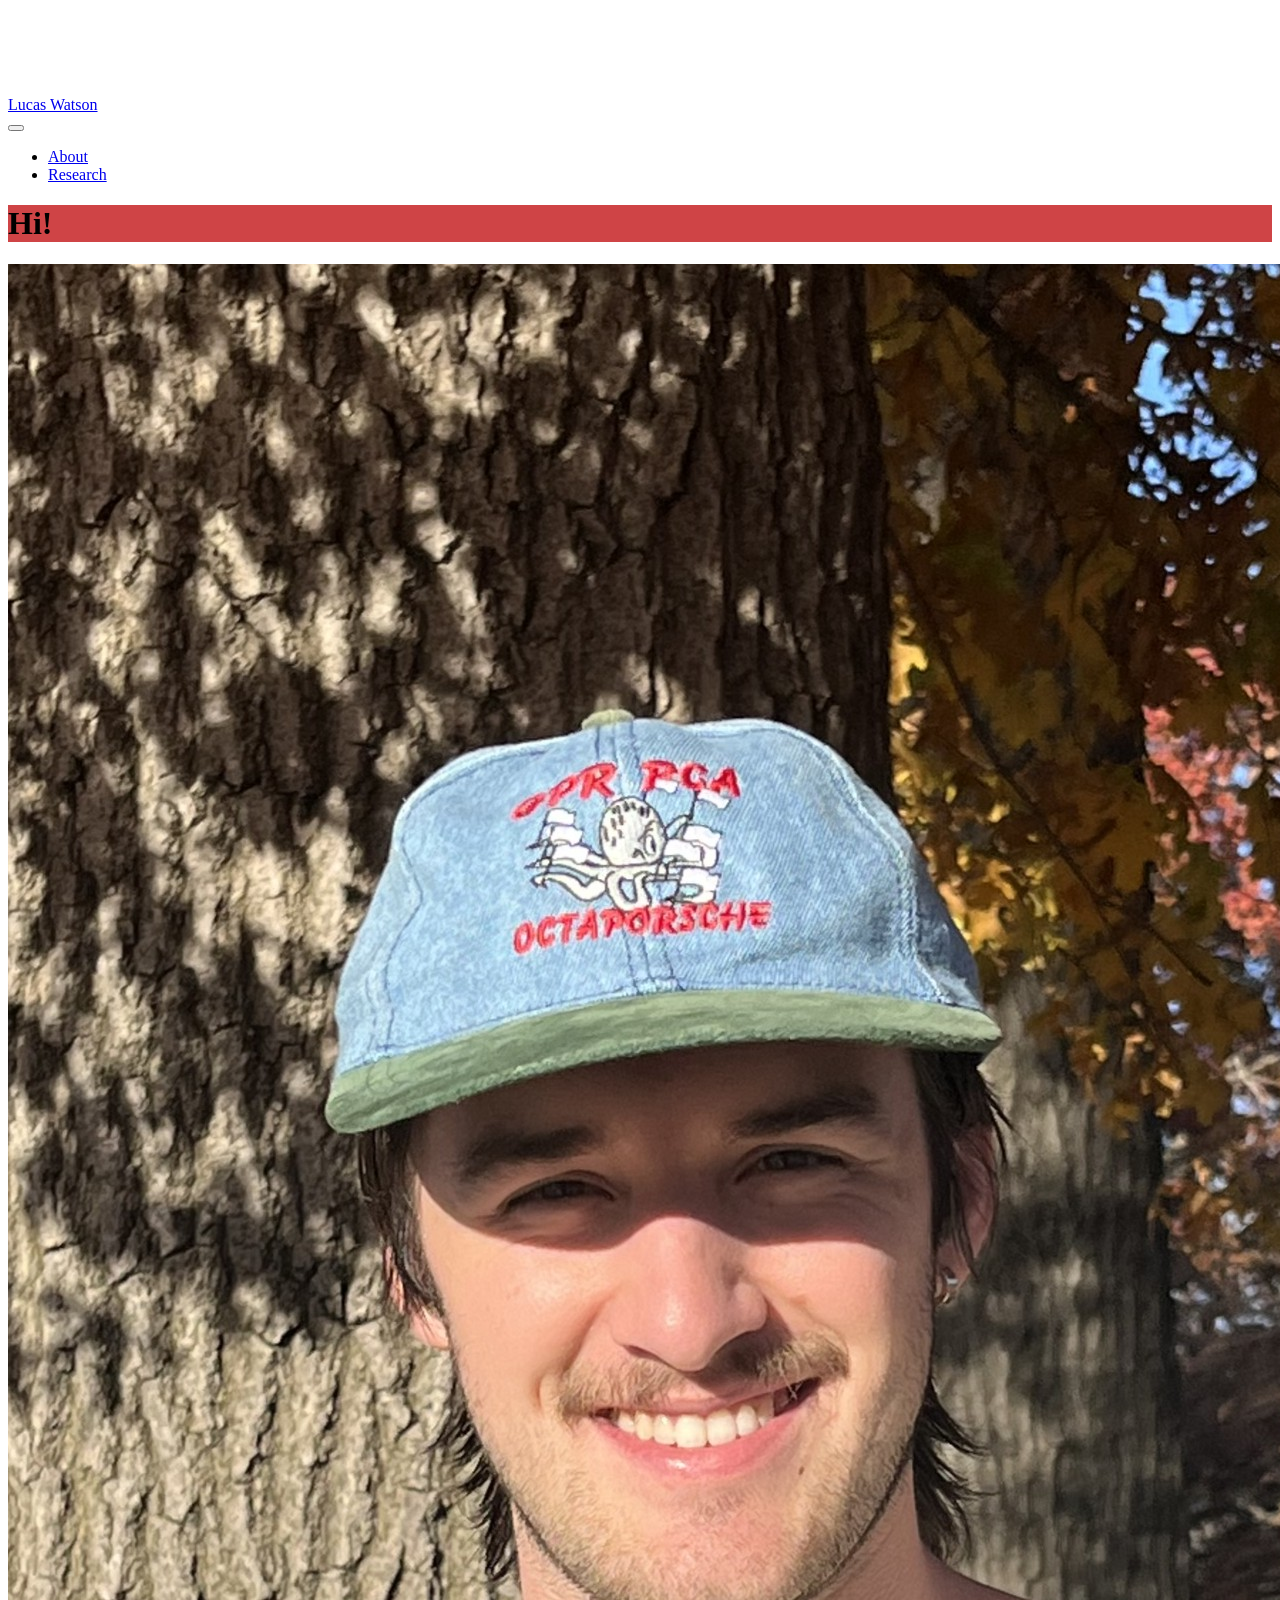
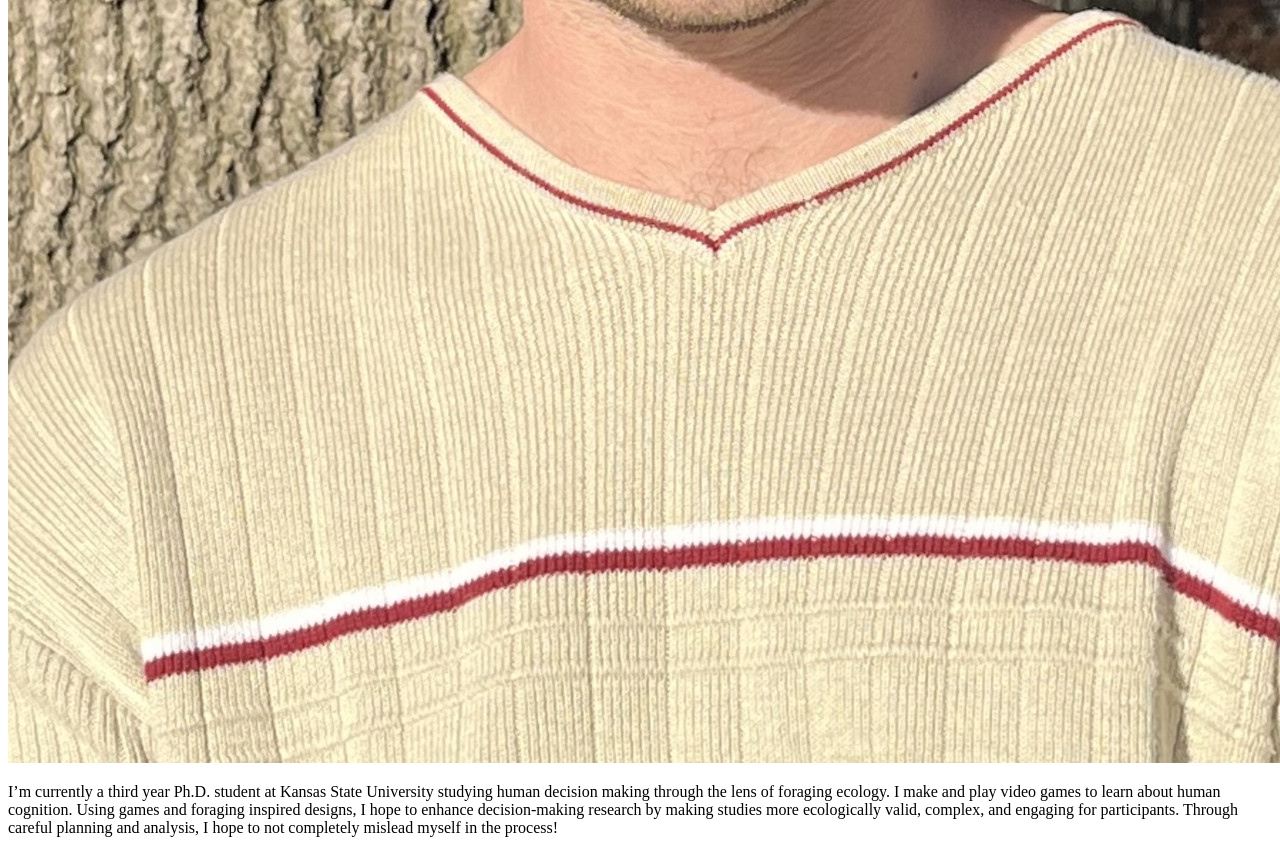
==== docs/index.html @ f969acbf "working on style, should be good to add study to page, create markdown in thesis project and copy ov" ====
<!DOCTYPE html>
<html xmlns="http://www.w3.org/1999/xhtml" lang="en" xml:lang="en"><head>

<meta charset="utf-8">
<meta name="generator" content="quarto-1.9.36">

<meta name="viewport" content="width=device-width, initial-scale=1.0, user-scalable=yes">

<meta name="description" content="Lucas Watson is a Ph.D.&nbsp;student at Kansas State University studying dynamic human decision-making from a behavioral and ecological perspective.">

<title>Lucas Watson</title>
<style>
/* Default styles provided by pandoc.
** See https://pandoc.org/MANUAL.html#variables-for-html for config info.
*/
code{white-space: pre-wrap;}
span.smallcaps{font-variant: small-caps;}
div.columns{display: flex; gap: min(4vw, 1.5em);}
div.column{flex: auto; overflow-x: auto;}
div.hanging-indent{margin-left: 1.5em; text-indent: -1.5em;}
ul.task-list{list-style: none;}
ul.task-list li input[type="checkbox"] {
  width: 0.8em;
  margin: 0 0.8em 0.2em -1em; /* quarto-specific, see https://github.com/quarto-dev/quarto-cli/issues/4556 */ 
  vertical-align: middle;
}
</style>


<script src="site_libs/quarto-nav/quarto-nav.js"></script>
<script src="site_libs/quarto-nav/headroom.min.js"></script>
<script src="site_libs/clipboard/clipboard.min.js"></script>
<script src="site_libs/quarto-search/autocomplete.umd.js"></script>
<script src="site_libs/quarto-search/fuse.min.js"></script>
<script src="site_libs/quarto-search/quarto-search.js"></script>
<meta name="quarto:offset" content="./">
<script src="site_libs/quarto-html/quarto.js" type="module"></script>
<script src="site_libs/quarto-html/tabsets/tabsets.js" type="module"></script>
<script src="site_libs/quarto-html/popper.min.js"></script>
<script src="site_libs/quarto-html/tippy.umd.min.js"></script>
<script src="site_libs/quarto-html/anchor.min.js"></script>
<link href="site_libs/quarto-html/tippy.css" rel="stylesheet">
<link href="site_libs/quarto-html/quarto-syntax-highlighting-845c23b38eaddc0f92fda52bfe77a8c8.css" rel="stylesheet" id="quarto-text-highlighting-styles">
<script src="site_libs/bootstrap/bootstrap.min.js"></script>
<link href="site_libs/bootstrap/bootstrap-icons.css" rel="stylesheet">
<link href="site_libs/bootstrap/bootstrap-a0f9fd0d421825b736dc1bbcbcba2219.min.css" rel="stylesheet" append-hash="true" id="quarto-bootstrap" data-mode="light">
<script id="quarto-search-options" type="application/json">{
  "location": "navbar",
  "copy-button": false,
  "collapse-after": 3,
  "panel-placement": "end",
  "type": "overlay",
  "limit": 50,
  "keyboard-shortcut": [
    "f",
    "/",
    "s"
  ],
  "show-item-context": false,
  "language": {
    "search-no-results-text": "No results",
    "search-matching-documents-text": "matching documents",
    "search-copy-link-title": "Copy link to search",
    "search-hide-matches-text": "Hide additional matches",
    "search-more-match-text": "more match in this document",
    "search-more-matches-text": "more matches in this document",
    "search-clear-button-title": "Clear",
    "search-text-placeholder": "",
    "search-detached-cancel-button-title": "Cancel",
    "search-submit-button-title": "Submit",
    "search-label": "Search"
  }
}</script>
<style>

      .quarto-title-block .quarto-title-banner {
        background: #CF4446;
      }
</style>


<link rel="stylesheet" href="styles.css">
</head>

<body class="nav-fixed quarto-light">

<div id="quarto-search-results"></div>
  <header id="quarto-header" class="headroom fixed-top quarto-banner">
    <nav class="navbar navbar-expand-lg " data-bs-theme="dark">
      <div class="navbar-container container-fluid">
      <div class="navbar-brand-container mx-auto">
    <a class="navbar-brand" href="./index.html">
    <span class="navbar-title">Lucas Watson</span>
    </a>
  </div>
            <div id="quarto-search" class="" title="Search"></div>
          <button class="navbar-toggler" type="button" data-bs-toggle="collapse" data-bs-target="#navbarCollapse" aria-controls="navbarCollapse" role="menu" aria-expanded="false" aria-label="Toggle navigation" onclick="if (window.quartoToggleHeadroom) { window.quartoToggleHeadroom(); }">
  <span class="navbar-toggler-icon"></span>
</button>
          <div class="collapse navbar-collapse" id="navbarCollapse">
            <ul class="navbar-nav navbar-nav-scroll me-auto">
  <li class="nav-item">
    <a class="nav-link active" href="./index.html" aria-current="page"> 
<span class="menu-text">About</span></a>
  </li>  
  <li class="nav-item">
    <a class="nav-link" href="./research.html"> 
<span class="menu-text">Research</span></a>
  </li>  
</ul>
          </div> <!-- /navcollapse -->
            <div class="quarto-navbar-tools">
</div>
      </div> <!-- /container-fluid -->
    </nav>
</header>
<!-- content -->
<header id="title-block-header" class="quarto-title-block default home page-columns page-full">
  <div class="quarto-title-banner page-columns page-full">
    <div class="quarto-title column-body">
      <h1 class="title">Hi!</h1>
                      </div>
  </div>
    
  
  <div class="quarto-title-meta">

      
    
      
    </div>
    
  
  </header><div id="quarto-content" class="quarto-container page-columns page-rows-contents page-layout-article page-navbar">
<!-- sidebar -->
<!-- margin-sidebar -->
    <div id="quarto-margin-sidebar" class="sidebar margin-sidebar zindex-bottom">
        
    </div>
<!-- main -->
<main class="content quarto-banner-title-block" id="quarto-document-content">





<div class="grid">
<div class="g-col-12 g-col-sm-4">
<div class="grid" style="--bs-columns: 5; row-gap: 0;">
  <div class="g-col-1 g-col-sm-0"></div>
  <div class="g-col-3 g-col-sm-5">
    <picture>
      <source media="(max-width: 576px)" srcset="/files/photos/profile_photo_square.jpeg">
      <source media="(min-width: 576px)" srcset="/files/photos/profile_photo.jpeg">
      <img class="img-fluid" src="./files/photos/profile_photo.jpeg" alt="?meta:author-meta">
    </picture>
  </div>
  <div class="g-col-1 g-col-sm-0"></div>
</div>
</div>
<div class="g-col-12 g-col-sm-8">
<p>I’m currently a third year Ph.D.&nbsp;student at Kansas State University studying human decision making through the lens of foraging ecology. I make and play video games to learn about human cognition. Using games and foraging inspired designs, I hope to enhance decision-making research by making studies more ecologically valid, complex, and engaging for participants. Through careful planning and analysis, I hope to not completely mislead myself in the process!</p>
</div>
</div>



</main> <!-- /main -->
<script id="quarto-html-after-body" type="application/javascript">
  window.document.addEventListener("DOMContentLoaded", function (event) {
    const icon = "";
    const anchorJS = new window.AnchorJS();
    anchorJS.options = {
      placement: 'right',
      icon: icon
    };
    anchorJS.add('.anchored');
    const isCodeAnnotation = (el) => {
      for (const clz of el.classList) {
        if (clz.startsWith('code-annotation-')) {                     
          return true;
        }
      }
      return false;
    }
    const onCopySuccess = function(e) {
      // button target
      const button = e.trigger;
      // don't keep focus
      button.blur();
      // flash "checked"
      button.classList.add('code-copy-button-checked');
      var currentTitle = button.getAttribute("title");
      button.setAttribute("title", "Copied!");
      let tooltip;
      if (window.bootstrap) {
        button.setAttribute("data-bs-toggle", "tooltip");
        button.setAttribute("data-bs-placement", "left");
        button.setAttribute("data-bs-title", "Copied!");
        tooltip = new bootstrap.Tooltip(button, 
          { trigger: "manual", 
            customClass: "code-copy-button-tooltip",
            offset: [0, -8]});
        tooltip.show();    
      }
      setTimeout(function() {
        if (tooltip) {
          tooltip.hide();
          button.removeAttribute("data-bs-title");
          button.removeAttribute("data-bs-toggle");
          button.removeAttribute("data-bs-placement");
        }
        button.setAttribute("title", currentTitle);
        button.classList.remove('code-copy-button-checked');
      }, 1000);
      // clear code selection
      e.clearSelection();
    }
    const getTextToCopy = function(trigger) {
      const outerScaffold = trigger.parentElement.cloneNode(true);
      const codeEl = outerScaffold.querySelector('code');
      for (const childEl of codeEl.children) {
        if (isCodeAnnotation(childEl)) {
          childEl.remove();
        }
      }
      return codeEl.innerText;
    }
    const clipboard = new window.ClipboardJS('.code-copy-button:not([data-in-quarto-modal])', {
      text: getTextToCopy
    });
    clipboard.on('success', onCopySuccess);
    if (window.document.getElementById('quarto-embedded-source-code-modal')) {
      const clipboardModal = new window.ClipboardJS('.code-copy-button[data-in-quarto-modal]', {
        text: getTextToCopy,
        container: window.document.getElementById('quarto-embedded-source-code-modal')
      });
      clipboardModal.on('success', onCopySuccess);
    }
      var localhostRegex = new RegExp(/^(?:http|https):\/\/localhost\:?[0-9]*\//);
      var mailtoRegex = new RegExp(/^mailto:/);
        var filterRegex = new RegExp('/' + window.location.host + '/');
      var isInternal = (href) => {
          return filterRegex.test(href) || localhostRegex.test(href) || mailtoRegex.test(href);
      }
      // Inspect non-navigation links and adorn them if external
     var links = window.document.querySelectorAll('a[href]:not(.nav-link):not(.navbar-brand):not(.toc-action):not(.sidebar-link):not(.sidebar-item-toggle):not(.pagination-link):not(.no-external):not([aria-hidden]):not(.dropdown-item):not(.quarto-navigation-tool):not(.about-link)');
      for (var i=0; i<links.length; i++) {
        const link = links[i];
        if (!isInternal(link.href)) {
          // undo the damage that might have been done by quarto-nav.js in the case of
          // links that we want to consider external
          if (link.dataset.originalHref !== undefined) {
            link.href = link.dataset.originalHref;
          }
        }
      }
    function tippyHover(el, contentFn, onTriggerFn, onUntriggerFn) {
      const config = {
        allowHTML: true,
        maxWidth: 500,
        delay: 100,
        arrow: false,
        appendTo: function(el) {
            return el.parentElement;
        },
        interactive: true,
        interactiveBorder: 10,
        theme: 'quarto',
        placement: 'bottom-start',
      };
      if (contentFn) {
        config.content = contentFn;
      }
      if (onTriggerFn) {
        config.onTrigger = onTriggerFn;
      }
      if (onUntriggerFn) {
        config.onUntrigger = onUntriggerFn;
      }
      window.tippy(el, config); 
    }
    const noterefs = window.document.querySelectorAll('a[role="doc-noteref"]');
    for (var i=0; i<noterefs.length; i++) {
      const ref = noterefs[i];
      tippyHover(ref, function() {
        // use id or data attribute instead here
        let href = ref.getAttribute('data-footnote-href') || ref.getAttribute('href');
        try { href = new URL(href).hash; } catch {}
        const id = href.replace(/^#\/?/, "");
        const note = window.document.getElementById(id);
        if (note) {
          return note.innerHTML;
        } else {
          return "";
        }
      });
    }
    const xrefs = window.document.querySelectorAll('a.quarto-xref');
    const processXRef = (id, note) => {
      // Strip column container classes
      const stripColumnClz = (el) => {
        el.classList.remove("page-full", "page-columns");
        if (el.children) {
          for (const child of el.children) {
            stripColumnClz(child);
          }
        }
      }
      stripColumnClz(note)
      if (id === null || id.startsWith('sec-')) {
        // Special case sections, only their first couple elements
        const container = document.createElement("div");
        if (note.children && note.children.length > 2) {
          container.appendChild(note.children[0].cloneNode(true));
          for (let i = 1; i < note.children.length; i++) {
            const child = note.children[i];
            if (child.tagName === "P" && child.innerText === "") {
              continue;
            } else {
              container.appendChild(child.cloneNode(true));
              break;
            }
          }
          if (window.Quarto?.typesetMath) {
            window.Quarto.typesetMath(container);
          }
          return container.innerHTML
        } else {
          if (window.Quarto?.typesetMath) {
            window.Quarto.typesetMath(note);
          }
          return note.innerHTML;
        }
      } else {
        // Remove any anchor links if they are present
        const anchorLink = note.querySelector('a.anchorjs-link');
        if (anchorLink) {
          anchorLink.remove();
        }
        if (window.Quarto?.typesetMath) {
          window.Quarto.typesetMath(note);
        }
        if (note.classList.contains("callout")) {
          return note.outerHTML;
        } else {
          return note.innerHTML;
        }
      }
    }
    for (var i=0; i<xrefs.length; i++) {
      const xref = xrefs[i];
      tippyHover(xref, undefined, function(instance) {
        instance.disable();
        let url = xref.getAttribute('href');
        let hash = undefined; 
        if (url.startsWith('#')) {
          hash = url;
        } else {
          try { hash = new URL(url).hash; } catch {}
        }
        if (hash) {
          const id = hash.replace(/^#\/?/, "");
          const note = window.document.getElementById(id);
          if (note !== null) {
            try {
              const html = processXRef(id, note.cloneNode(true));
              instance.setContent(html);
            } finally {
              instance.enable();
              instance.show();
            }
          } else {
            // See if we can fetch this
            fetch(url.split('#')[0])
            .then(res => res.text())
            .then(html => {
              const parser = new DOMParser();
              const htmlDoc = parser.parseFromString(html, "text/html");
              const note = htmlDoc.getElementById(id);
              if (note !== null) {
                const html = processXRef(id, note);
                instance.setContent(html);
              } 
            }).finally(() => {
              instance.enable();
              instance.show();
            });
          }
        } else {
          // See if we can fetch a full url (with no hash to target)
          // This is a special case and we should probably do some content thinning / targeting
          fetch(url)
          .then(res => res.text())
          .then(html => {
            const parser = new DOMParser();
            const htmlDoc = parser.parseFromString(html, "text/html");
            const note = htmlDoc.querySelector('main.content');
            if (note !== null) {
              // This should only happen for chapter cross references
              // (since there is no id in the URL)
              // remove the first header
              if (note.children.length > 0 && note.children[0].tagName === "HEADER") {
                note.children[0].remove();
              }
              const html = processXRef(null, note);
              instance.setContent(html);
            } 
          }).finally(() => {
            instance.enable();
            instance.show();
          });
        }
      }, function(instance) {
      });
    }
        let selectedAnnoteEl;
        const selectorForAnnotation = ( cell, annotation) => {
          let cellAttr = 'data-code-cell="' + cell + '"';
          let lineAttr = 'data-code-annotation="' +  annotation + '"';
          const selector = 'span[' + cellAttr + '][' + lineAttr + ']';
          return selector;
        }
        const selectCodeLines = (annoteEl) => {
          const doc = window.document;
          const targetCell = annoteEl.getAttribute("data-target-cell");
          const targetAnnotation = annoteEl.getAttribute("data-target-annotation");
          const annoteSpan = window.document.querySelector(selectorForAnnotation(targetCell, targetAnnotation));
          const lines = annoteSpan.getAttribute("data-code-lines").split(",");
          const lineIds = lines.map((line) => {
            return targetCell + "-" + line;
          })
          let top = null;
          let height = null;
          let parent = null;
          if (lineIds.length > 0) {
              //compute the position of the single el (top and bottom and make a div)
              const el = window.document.getElementById(lineIds[0]);
              top = el.offsetTop;
              height = el.offsetHeight;
              parent = el.parentElement.parentElement;
            if (lineIds.length > 1) {
              const lastEl = window.document.getElementById(lineIds[lineIds.length - 1]);
              const bottom = lastEl.offsetTop + lastEl.offsetHeight;
              height = bottom - top;
            }
            if (top !== null && height !== null && parent !== null) {
              // cook up a div (if necessary) and position it 
              let div = window.document.getElementById("code-annotation-line-highlight");
              if (div === null) {
                div = window.document.createElement("div");
                div.setAttribute("id", "code-annotation-line-highlight");
                div.style.position = 'absolute';
                parent.appendChild(div);
              }
              div.style.top = top - 2 + "px";
              div.style.height = height + 4 + "px";
              div.style.left = 0;
              let gutterDiv = window.document.getElementById("code-annotation-line-highlight-gutter");
              if (gutterDiv === null) {
                gutterDiv = window.document.createElement("div");
                gutterDiv.setAttribute("id", "code-annotation-line-highlight-gutter");
                gutterDiv.style.position = 'absolute';
                const codeCell = window.document.getElementById(targetCell);
                const gutter = codeCell.querySelector('.code-annotation-gutter');
                gutter.appendChild(gutterDiv);
              }
              gutterDiv.style.top = top - 2 + "px";
              gutterDiv.style.height = height + 4 + "px";
            }
            selectedAnnoteEl = annoteEl;
          }
        };
        const unselectCodeLines = () => {
          const elementsIds = ["code-annotation-line-highlight", "code-annotation-line-highlight-gutter"];
          elementsIds.forEach((elId) => {
            const div = window.document.getElementById(elId);
            if (div) {
              div.remove();
            }
          });
          selectedAnnoteEl = undefined;
        };
          // Handle positioning of the toggle
      window.addEventListener(
        "resize",
        throttle(() => {
          elRect = undefined;
          if (selectedAnnoteEl) {
            selectCodeLines(selectedAnnoteEl);
          }
        }, 10)
      );
      function throttle(fn, ms) {
      let throttle = false;
      let timer;
        return (...args) => {
          if(!throttle) { // first call gets through
              fn.apply(this, args);
              throttle = true;
          } else { // all the others get throttled
              if(timer) clearTimeout(timer); // cancel #2
              timer = setTimeout(() => {
                fn.apply(this, args);
                timer = throttle = false;
              }, ms);
          }
        };
      }
        // Attach click handler to the DT
        const annoteDls = window.document.querySelectorAll('dt[data-target-cell]');
        for (const annoteDlNode of annoteDls) {
          annoteDlNode.addEventListener('click', (event) => {
            const clickedEl = event.target;
            if (clickedEl !== selectedAnnoteEl) {
              unselectCodeLines();
              const activeEl = window.document.querySelector('dt[data-target-cell].code-annotation-active');
              if (activeEl) {
                activeEl.classList.remove('code-annotation-active');
              }
              selectCodeLines(clickedEl);
              clickedEl.classList.add('code-annotation-active');
            } else {
              // Unselect the line
              unselectCodeLines();
              clickedEl.classList.remove('code-annotation-active');
            }
          });
        }
    const findCites = (el) => {
      const parentEl = el.parentElement;
      if (parentEl) {
        const cites = parentEl.dataset.cites;
        if (cites) {
          return {
            el,
            cites: cites.split(' ')
          };
        } else {
          return findCites(el.parentElement)
        }
      } else {
        return undefined;
      }
    };
    var bibliorefs = window.document.querySelectorAll('a[role="doc-biblioref"]');
    for (var i=0; i<bibliorefs.length; i++) {
      const ref = bibliorefs[i];
      const citeInfo = findCites(ref);
      if (citeInfo) {
        tippyHover(citeInfo.el, function() {
          var popup = window.document.createElement('div');
          citeInfo.cites.forEach(function(cite) {
            var citeDiv = window.document.createElement('div');
            citeDiv.classList.add('hanging-indent');
            citeDiv.classList.add('csl-entry');
            var biblioDiv = window.document.getElementById('ref-' + cite);
            if (biblioDiv) {
              citeDiv.innerHTML = biblioDiv.innerHTML;
            }
            popup.appendChild(citeDiv);
          });
          return popup.innerHTML;
        });
      }
    }
  });
  </script>
</div> <!-- /content -->




</body></html>
---- docs/site_libs/quarto-html/tippy.css ----
.tippy-box[data-animation=fade][data-state=hidden]{opacity:0}[data-tippy-root]{max-width:calc(100vw - 10px)}.tippy-box{position:relative;background-color:#333;color:#fff;border-radius:4px;font-size:14px;line-height:1.4;white-space:normal;outline:0;transition-property:transform,visibility,opacity}.tippy-box[data-placement^=top]>.tippy-arrow{bottom:0}.tippy-box[data-placement^=top]>.tippy-arrow:before{bottom:-7px;left:0;border-width:8px 8px 0;border-top-color:initial;transform-origin:center top}.tippy-box[data-placement^=bottom]>.tippy-arrow{top:0}.tippy-box[data-placement^=bottom]>.tippy-arrow:before{top:-7px;left:0;border-width:0 8px 8px;border-bottom-color:initial;transform-origin:center bottom}.tippy-box[data-placement^=left]>.tippy-arrow{right:0}.tippy-box[data-placement^=left]>.tippy-arrow:before{border-width:8px 0 8px 8px;border-left-color:initial;right:-7px;transform-origin:center left}.tippy-box[data-placement^=right]>.tippy-arrow{left:0}.tippy-box[data-placement^=right]>.tippy-arrow:before{left:-7px;border-width:8px 8px 8px 0;border-right-color:initial;transform-origin:center right}.tippy-box[data-inertia][data-state=visible]{transition-timing-function:cubic-bezier(.54,1.5,.38,1.11)}.tippy-arrow{width:16px;height:16px;color:#333}.tippy-arrow:before{content:"";position:absolute;border-color:transparent;border-style:solid}.tippy-content{position:relative;padding:5px 9px;z-index:1}
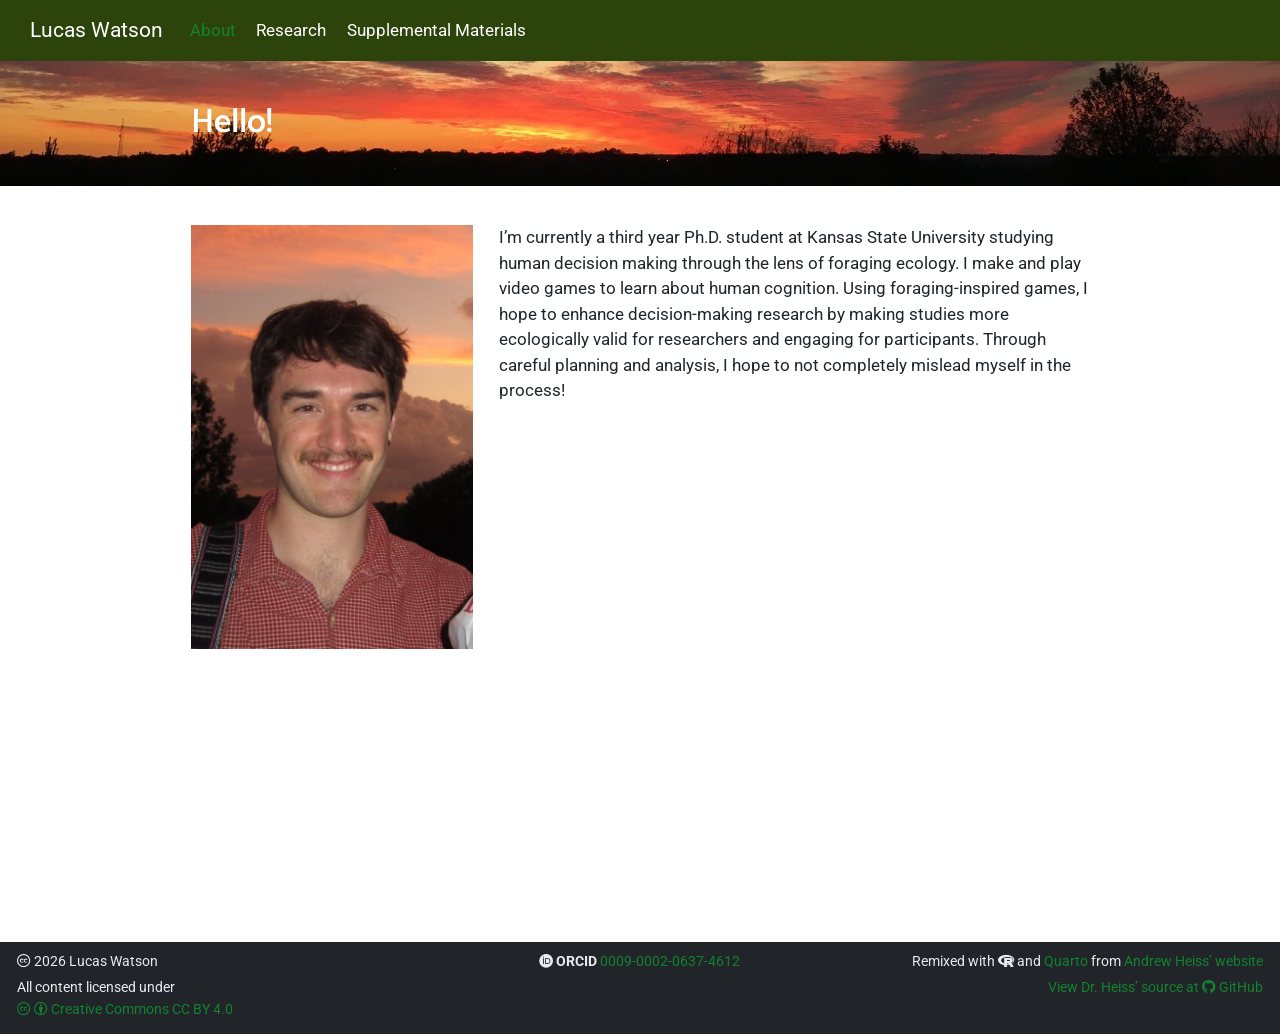
==== commit 76e5c131: "update photos re push photos to docs" ====
--- a/docs/index.html
+++ b/docs/index.html
@@ -6,6 +6,7 @@
 
 <meta name="viewport" content="width=device-width, initial-scale=1.0, user-scalable=yes">
 
+<meta name="author" content="Lucas Watson">
 <meta name="description" content="Lucas Watson is a Ph.D.&nbsp;student at Kansas State University studying dynamic human decision-making from a behavioral and ecological perspective.">
 
 <title>Lucas Watson</title>
@@ -28,7 +29,6 @@
 
 
 <script src="site_libs/quarto-nav/quarto-nav.js"></script>
-<script src="site_libs/quarto-nav/headroom.min.js"></script>
 <script src="site_libs/clipboard/clipboard.min.js"></script>
 <script src="site_libs/quarto-search/autocomplete.umd.js"></script>
 <script src="site_libs/quarto-search/fuse.min.js"></script>
@@ -40,10 +40,13 @@
 <script src="site_libs/quarto-html/tippy.umd.min.js"></script>
 <script src="site_libs/quarto-html/anchor.min.js"></script>
 <link href="site_libs/quarto-html/tippy.css" rel="stylesheet">
-<link href="site_libs/quarto-html/quarto-syntax-highlighting-845c23b38eaddc0f92fda52bfe77a8c8.css" rel="stylesheet" id="quarto-text-highlighting-styles">
+<link href="site_libs/quarto-html/quarto-syntax-highlighting-ff73747157bea4a22cb1ab1a769f836e.css" rel="stylesheet" id="quarto-text-highlighting-styles">
 <script src="site_libs/bootstrap/bootstrap.min.js"></script>
 <link href="site_libs/bootstrap/bootstrap-icons.css" rel="stylesheet">
-<link href="site_libs/bootstrap/bootstrap-a0f9fd0d421825b736dc1bbcbcba2219.min.css" rel="stylesheet" append-hash="true" id="quarto-bootstrap" data-mode="light">
+<link href="site_libs/bootstrap/bootstrap-a9ea70e4d50e39d1e8fb5ea5db76533c.min.css" rel="stylesheet" append-hash="true" id="quarto-bootstrap" data-mode="light">
+<link href="site_libs/quarto-contrib/fontawesome6-0.1.0/all.css" rel="stylesheet">
+<link href="site_libs/quarto-contrib/fontawesome6-0.1.0/latex-fontsize.css" rel="stylesheet">
+<script src="site_libs/quarto-contrib/iconify-2.0.0/iconify-icon.min.js"></script>
 <script id="quarto-search-options" type="application/json">{
   "location": "navbar",
   "copy-button": false,
@@ -74,15 +77,14 @@
 <style>
 
       .quarto-title-block .quarto-title-banner {
-        background: #CF4446;
+        background: #cdd99a;
       }
 </style>
 
 
-<link rel="stylesheet" href="styles.css">
 </head>
 
-<body class="nav-fixed quarto-light">
+<body class="nav-fixed fullcontent quarto-light">
 
 <div id="quarto-search-results"></div>
   <header id="quarto-header" class="headroom fixed-top quarto-banner">
@@ -104,8 +106,22 @@
 <span class="menu-text">About</span></a>
   </li>  
   <li class="nav-item">
-    <a class="nav-link" href="./research.html"> 
+    <a class="nav-link" href="./research/index.html"> 
 <span class="menu-text">Research</span></a>
+  </li>  
+  <li class="nav-item">
+    <a class="nav-link" href="./supp_materials/index.html"> 
+<span class="menu-text">Supplemental Materials</span></a>
+  </li>  
+</ul>
+            <ul class="navbar-nav navbar-nav-scroll ms-auto">
+  <li class="nav-item">
+    <a class="nav-link" href="mailto:lcwatson@ksu.edu"> 
+<span class="menu-text"><iconify-icon inline="" icon="bi:envelope" style="font-size: 1.1em;" aria-label="Icon envelope from bi Iconify.design set." title="E-mail"></iconify-icon></span></a>
+  </li>  
+  <li class="nav-item">
+    <a class="nav-link" href="https://github.com/lcwat" rel="me"> 
+<span class="menu-text"><iconify-icon inline="" icon="bi:github" style="font-size: 1.1em;" aria-label="Icon github from bi Iconify.design set." title="GitHub"></iconify-icon></span></a>
   </li>  
 </ul>
           </div> <!-- /navcollapse -->
@@ -118,7 +134,7 @@
 <header id="title-block-header" class="quarto-title-block default home page-columns page-full">
   <div class="quarto-title-banner page-columns page-full">
     <div class="quarto-title column-body">
-      <h1 class="title">Hi!</h1>
+      <h1 class="title">Hello!</h1>
                       </div>
   </div>
     
@@ -134,9 +150,7 @@
   </header><div id="quarto-content" class="quarto-container page-columns page-rows-contents page-layout-article page-navbar">
 <!-- sidebar -->
 <!-- margin-sidebar -->
-    <div id="quarto-margin-sidebar" class="sidebar margin-sidebar zindex-bottom">
-        
-    </div>
+    
 <!-- main -->
 <main class="content quarto-banner-title-block" id="quarto-document-content">
 
@@ -150,16 +164,16 @@
   <div class="g-col-1 g-col-sm-0"></div>
   <div class="g-col-3 g-col-sm-5">
     <picture>
-      <source media="(max-width: 576px)" srcset="/files/photos/profile_photo_square.jpeg">
-      <source media="(min-width: 576px)" srcset="/files/photos/profile_photo.jpeg">
-      <img class="img-fluid" src="./files/photos/profile_photo.jpeg" alt="?meta:author-meta">
+      <source media="(max-width: 576px)" srcset="/files/photos/profile_photo2_square.jpeg">
+      <source media="(min-width: 576px)" srcset="/files/photos/profile_photo2.jpeg">
+      <img class="img-fluid" src="./files/photos/profile_photo2.jpeg" alt="Lucas Watson">
     </picture>
   </div>
   <div class="g-col-1 g-col-sm-0"></div>
 </div>
 </div>
 <div class="g-col-12 g-col-sm-8">
-<p>I’m currently a third year Ph.D.&nbsp;student at Kansas State University studying human decision making through the lens of foraging ecology. I make and play video games to learn about human cognition. Using games and foraging inspired designs, I hope to enhance decision-making research by making studies more ecologically valid, complex, and engaging for participants. Through careful planning and analysis, I hope to not completely mislead myself in the process!</p>
+<p>I’m currently a third year Ph.D.&nbsp;student at Kansas State University studying human decision making through the lens of foraging ecology. I make and play video games to learn about human cognition. Using foraging-inspired games, I hope to enhance decision-making research by making studies more ecologically valid for researchers and engaging for participants. Through careful planning and analysis, I hope to not completely mislead myself in the process!</p>
 </div>
 </div>
 
@@ -567,6 +581,19 @@
   });
   </script>
 </div> <!-- /content -->
+<footer class="footer">
+  <div class="nav-footer">
+    <div class="nav-footer-left">
+<p><span class="faux-block"><i class="fa-brands fa-creative-commons" aria-label="creative-commons"></i> 2026 Lucas Watson</span> <span class="faux-block">All content licensed under<br><a href="https://creativecommons.org/licenses/by/4.0/"><i class="fa-brands fa-creative-commons" aria-label="creative-commons"></i> <i class="fa-brands fa-creative-commons-by" aria-label="creative-commons-by"></i> Creative Commons CC BY 4.0</a></span></p>
+</div>   
+    <div class="nav-footer-center">
+<p><span class="faux-block"><i class="fa-brands fa-orcid" aria-label="orcid"></i> <strong>ORCID</strong> <a href="https://orcid.org/0009-0002-0637-4612">0009-0002-0637-4612</a></span></p>
+</div>
+    <div class="nav-footer-right">
+<p><span class="faux-block">Remixed with <i class="fa-brands fa-r-project" aria-label="r-project"></i> and <a href="https://quarto.org/">Quarto</a> from <a href="https://www.andrewheiss.com/">Andrew Heiss’ website</a></span> <span class="faux-block"><a href="https://github.com/andrewheiss/ath-quarto">View Dr.&nbsp;Heiss’ source at <i class="fa-brands fa-github" aria-label="github"></i> GitHub</a></span></p>
+</div>
+  </div>
+</footer>
 
 
 
--- a/docs/site_libs/quarto-html/quarto-syntax-highlighting-ff73747157bea4a22cb1ab1a769f836e.css
+++ b/docs/site_libs/quarto-html/quarto-syntax-highlighting-ff73747157bea4a22cb1ab1a769f836e.css
@@ -0,0 +1,211 @@
+/* quarto syntax highlight colors */
+:root {
+  --quarto-hl-al-color: #ff5555;
+  --quarto-hl-an-color: #75715e;
+  --quarto-hl-at-color: #f92672;
+  --quarto-hl-bn-color: #ae81ff;
+  --quarto-hl-bu-color: #66D9EF;
+  --quarto-hl-ch-color: #e6db74;
+  --quarto-hl-co-color: #75715e;
+  --quarto-hl-cv-color: #75715e;
+  --quarto-hl-cn-color: #ae81ff;
+  --quarto-hl-cf-color: #f92672;
+  --quarto-hl-dt-color: #66d9ef;
+  --quarto-hl-dv-color: #ae81ff;
+  --quarto-hl-do-color: #75715e;
+  --quarto-hl-er-color: #ff5555;
+  --quarto-hl-ex-color: #a6e22e;
+  --quarto-hl-fl-color: #ae81ff;
+  --quarto-hl-fu-color: #a6e22e;
+  --quarto-hl-im-color: #f92672;
+  --quarto-hl-in-color: #f1fa8c;
+  --quarto-hl-kw-color: #f92672;
+  --quarto-hl-op-color: #f8f8f2;
+  --quarto-hl-pp-color: #f92672;
+  --quarto-hl-re-color: #75715e;
+  --quarto-hl-sc-color: #ae81ff;
+  --quarto-hl-ss-color: #e6db74;
+  --quarto-hl-st-color: #e6db74;
+  --quarto-hl-va-color: #f8f8f2;
+  --quarto-hl-vs-color: #e6db74;
+  --quarto-hl-wa-color: #ff5555;
+}
+
+/* other quarto variables */
+:root {
+  --quarto-font-monospace: SFMono-Regular, Menlo, Monaco, Consolas, "Liberation Mono", "Courier New", monospace;
+}
+
+/* syntax highlight based on Pandoc's rules */
+pre > code.sourceCode > span {
+  color: #f8f8f2;
+}
+
+code.sourceCode > span {
+  color: #f8f8f2;
+}
+
+div.sourceCode,
+div.sourceCode pre.sourceCode {
+  color: #f8f8f2;
+}
+
+/* Normal */
+code span {
+  color: #f8f8f2;
+}
+
+/* Alert */
+code span.al {
+  font-weight: bold;
+  color: #ff5555;
+}
+
+/* Annotation */
+code span.an {
+  color: #75715e;
+}
+
+/* Attribute */
+code span.at {
+  color: #f92672;
+}
+
+/* BaseN */
+code span.bn {
+  color: #ae81ff;
+}
+
+/* BuiltIn */
+code span.bu {
+  color: #66D9EF;
+}
+
+/* ControlFlow */
+code span.cf {
+  color: #f92672;
+}
+
+/* Char */
+code span.ch {
+  color: #e6db74;
+}
+
+/* Constant */
+code span.cn {
+  color: #ae81ff;
+}
+
+/* Comment */
+code span.co {
+  color: #75715e;
+}
+
+/* CommentVar */
+code span.cv {
+  color: #75715e;
+}
+
+/* Documentation */
+code span.do {
+  color: #75715e;
+}
+
+/* DataType */
+code span.dt {
+  font-style: italic;
+  color: #66d9ef;
+}
+
+/* DecVal */
+code span.dv {
+  color: #ae81ff;
+}
+
+/* Error */
+code span.er {
+  color: #ff5555;
+  text-decoration: underline;
+}
+
+/* Extension */
+code span.ex {
+  font-weight: bold;
+  color: #a6e22e;
+}
+
+/* Float */
+code span.fl {
+  color: #ae81ff;
+}
+
+/* Function */
+code span.fu {
+  color: #a6e22e;
+}
+
+/* Import */
+code span.im {
+  color: #f92672;
+}
+
+/* Information */
+code span.in {
+  color: #f1fa8c;
+}
+
+/* Keyword */
+code span.kw {
+  color: #f92672;
+}
+
+/* Operator */
+code span.op {
+  color: #f8f8f2;
+}
+
+/* Preprocessor */
+code span.pp {
+  color: #f92672;
+}
+
+/* RegionMarker */
+code span.re {
+  color: #75715e;
+}
+
+/* SpecialChar */
+code span.sc {
+  color: #ae81ff;
+}
+
+/* SpecialString */
+code span.ss {
+  color: #e6db74;
+}
+
+/* String */
+code span.st {
+  color: #e6db74;
+}
+
+/* Variable */
+code span.va {
+  color: #f8f8f2;
+}
+
+/* VerbatimString */
+code span.vs {
+  color: #e6db74;
+}
+
+/* Warning */
+code span.wa {
+  color: #ff5555;
+}
+
+.prevent-inlining {
+  content: "</";
+}
+
+/*# sourceMappingURL=0165adb60f12f59bee2cae75848a7bed.css.map */
--- a/docs/site_libs/quarto-contrib/fontawesome6-0.1.0/latex-fontsize.css
+++ b/docs/site_libs/quarto-contrib/fontawesome6-0.1.0/latex-fontsize.css
@@ -0,0 +1,30 @@
+.fa-tiny {
+  font-size: 0.5em;
+}
+.fa-scriptsize {
+  font-size: 0.7em;
+}
+.fa-footnotesize {
+  font-size: 0.8em;
+}
+.fa-small {
+  font-size: 0.9em;
+}
+.fa-normalsize {
+  font-size: 1em;
+}
+.fa-large {
+  font-size: 1.2em;
+}
+.fa-Large {
+  font-size: 1.5em;
+}
+.fa-LARGE {
+  font-size: 1.75em;
+}
+.fa-huge {
+  font-size: 2em;
+}
+.fa-Huge {
+  font-size: 2.5em;
+}
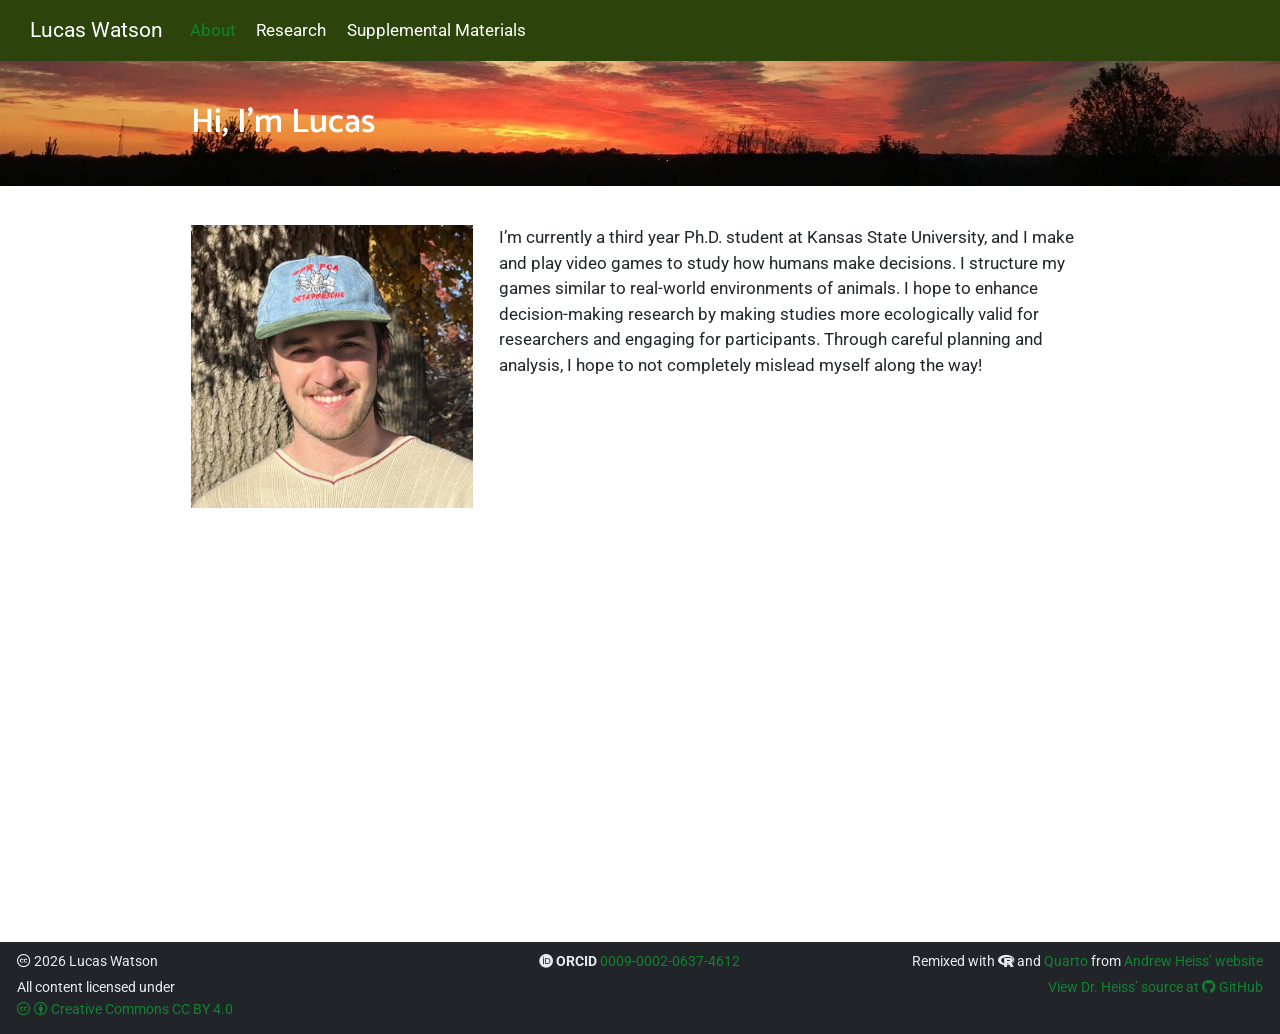
==== commit aaea12f6: "profile photo debug" ====
--- a/docs/index.html
+++ b/docs/index.html
@@ -134,7 +134,7 @@
 <header id="title-block-header" class="quarto-title-block default home page-columns page-full">
   <div class="quarto-title-banner page-columns page-full">
     <div class="quarto-title column-body">
-      <h1 class="title">Hello!</h1>
+      <h1 class="title">Hi, I’m Lucas</h1>
                       </div>
   </div>
     
@@ -164,16 +164,16 @@
   <div class="g-col-1 g-col-sm-0"></div>
   <div class="g-col-3 g-col-sm-5">
     <picture>
-      <source media="(max-width: 576px)" srcset="/files/photos/profile_photo2_square.jpeg">
-      <source media="(min-width: 576px)" srcset="/files/photos/profile_photo2.jpeg">
-      <img class="img-fluid" src="./files/photos/profile_photo2.jpeg" alt="Lucas Watson">
+      <source media="(max-width: 576px)" srcset="/files/photos/profile_photo_square.jpeg">
+      <source media="(min-width: 576px)" srcset="/files/photos/profile_photo.jpeg">
+      <img class="img-fluid" src="./files/photos/profile_photo.jpeg" alt="Lucas Watson">
     </picture>
   </div>
   <div class="g-col-1 g-col-sm-0"></div>
 </div>
 </div>
 <div class="g-col-12 g-col-sm-8">
-<p>I’m currently a third year Ph.D.&nbsp;student at Kansas State University studying human decision making through the lens of foraging ecology. I make and play video games to learn about human cognition. Using foraging-inspired games, I hope to enhance decision-making research by making studies more ecologically valid for researchers and engaging for participants. Through careful planning and analysis, I hope to not completely mislead myself in the process!</p>
+<p>I’m currently a third year Ph.D.&nbsp;student at Kansas State University, and I make and play video games to study how humans make decisions. I structure my games similar to real-world environments of animals. I hope to enhance decision-making research by making studies more ecologically valid for researchers and engaging for participants. Through careful planning and analysis, I hope to not completely mislead myself along the way!</p>
 </div>
 </div>
 
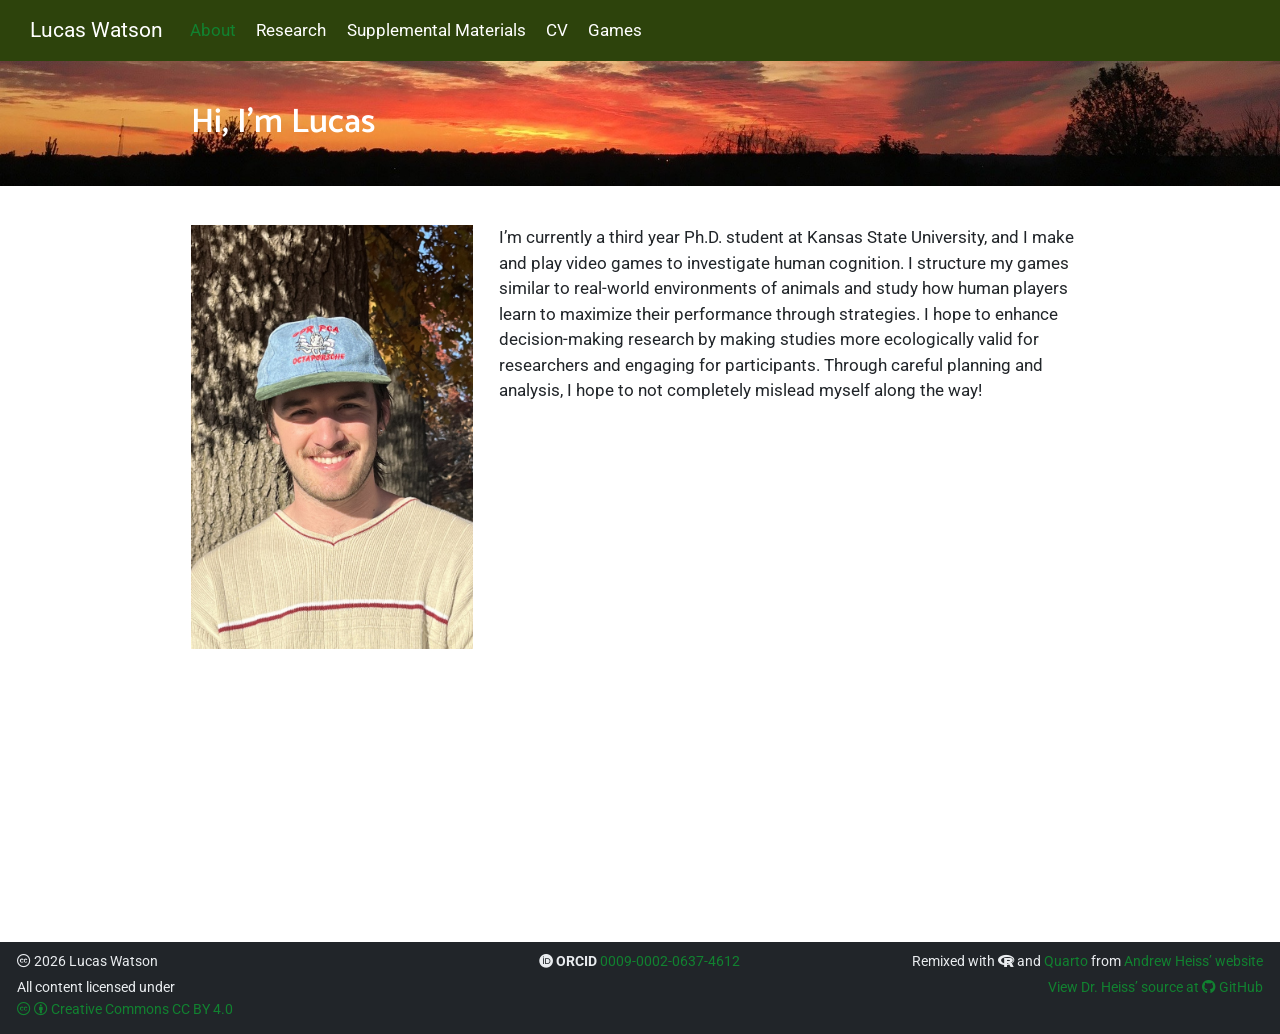
==== commit ea6695ab: "neeps site added separate file for neeps materials" ====
--- a/docs/index.html
+++ b/docs/index.html
@@ -43,7 +43,7 @@
 <link href="site_libs/quarto-html/quarto-syntax-highlighting-ff73747157bea4a22cb1ab1a769f836e.css" rel="stylesheet" id="quarto-text-highlighting-styles">
 <script src="site_libs/bootstrap/bootstrap.min.js"></script>
 <link href="site_libs/bootstrap/bootstrap-icons.css" rel="stylesheet">
-<link href="site_libs/bootstrap/bootstrap-a9ea70e4d50e39d1e8fb5ea5db76533c.min.css" rel="stylesheet" append-hash="true" id="quarto-bootstrap" data-mode="light">
+<link href="site_libs/bootstrap/bootstrap-586e2a8996b6e301326fb48f6f2f117c.min.css" rel="stylesheet" append-hash="true" id="quarto-bootstrap" data-mode="light">
 <link href="site_libs/quarto-contrib/fontawesome6-0.1.0/all.css" rel="stylesheet">
 <link href="site_libs/quarto-contrib/fontawesome6-0.1.0/latex-fontsize.css" rel="stylesheet">
 <script src="site_libs/quarto-contrib/iconify-2.0.0/iconify-icon.min.js"></script>
@@ -113,6 +113,14 @@
     <a class="nav-link" href="./supp_materials/index.html"> 
 <span class="menu-text">Supplemental Materials</span></a>
   </li>  
+  <li class="nav-item">
+    <a class="nav-link" href="./cv/index.html"> 
+<span class="menu-text">CV</span></a>
+  </li>  
+  <li class="nav-item">
+    <a class="nav-link" href="./games/index.html"> 
+<span class="menu-text">Games</span></a>
+  </li>  
 </ul>
             <ul class="navbar-nav navbar-nav-scroll ms-auto">
   <li class="nav-item">
@@ -164,16 +172,16 @@
   <div class="g-col-1 g-col-sm-0"></div>
   <div class="g-col-3 g-col-sm-5">
     <picture>
-      <source media="(max-width: 576px)" srcset="/files/photos/profile_photo_square.jpeg">
-      <source media="(min-width: 576px)" srcset="/files/photos/profile_photo.jpeg">
-      <img class="img-fluid" src="./files/photos/profile_photo.jpeg" alt="Lucas Watson">
+      <source media="(max-width: 576px)" srcset="files/photos/profile_photo_square.jpeg">
+      <source media="(min-width: 576px)" srcset="files/photos/profile_photo.jpeg">
+      <img class="img-fluid" src="files/photos/profile_photo.jpeg" alt="Lucas Watson">
     </picture>
   </div>
   <div class="g-col-1 g-col-sm-0"></div>
 </div>
 </div>
 <div class="g-col-12 g-col-sm-8">
-<p>I’m currently a third year Ph.D.&nbsp;student at Kansas State University, and I make and play video games to study how humans make decisions. I structure my games similar to real-world environments of animals. I hope to enhance decision-making research by making studies more ecologically valid for researchers and engaging for participants. Through careful planning and analysis, I hope to not completely mislead myself along the way!</p>
+<p>I’m currently a third year Ph.D.&nbsp;student at Kansas State University, and I make and play video games to investigate human cognition. I structure my games similar to real-world environments of animals and study how human players learn to maximize their performance through strategies. I hope to enhance decision-making research by making studies more ecologically valid for researchers and engaging for participants. Through careful planning and analysis, I hope to not completely mislead myself along the way!</p>
 </div>
 </div>
 
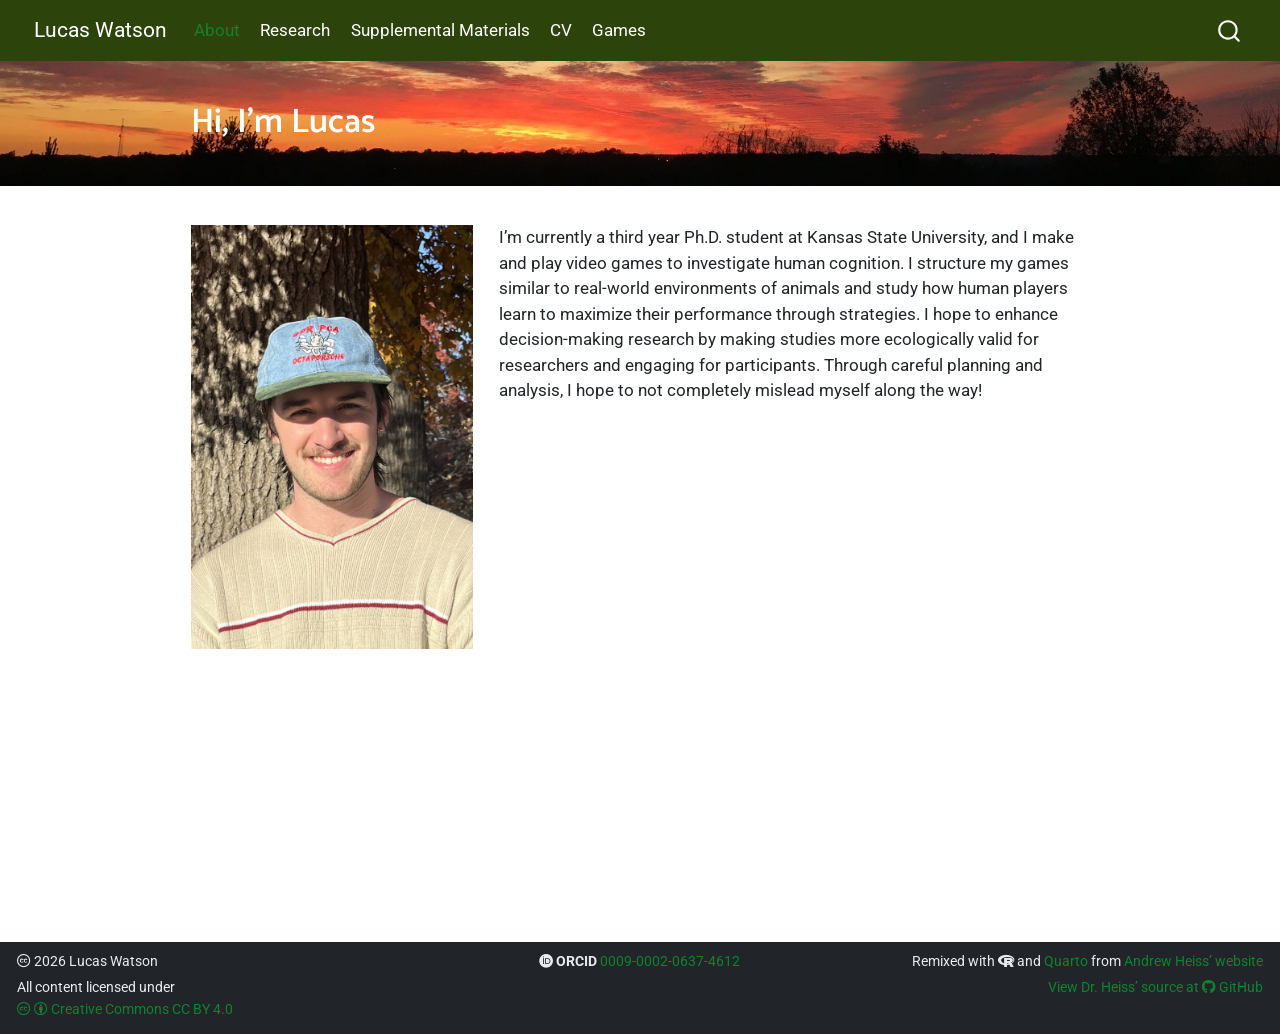
==== commit 7fecdf5a: "spiffied up webpage made supplemental materials page look nicer, found out how to remove the picture" ====
--- a/docs/index.html
+++ b/docs/index.html
@@ -2,7 +2,7 @@
 <html xmlns="http://www.w3.org/1999/xhtml" lang="en" xml:lang="en"><head>
 
 <meta charset="utf-8">
-<meta name="generator" content="quarto-1.9.36">
+<meta name="generator" content="quarto-1.8.25">
 
 <meta name="viewport" content="width=device-width, initial-scale=1.0, user-scalable=yes">
 
@@ -11,9 +11,6 @@
 
 <title>Lucas Watson</title>
 <style>
-/* Default styles provided by pandoc.
-** See https://pandoc.org/MANUAL.html#variables-for-html for config info.
-*/
 code{white-space: pre-wrap;}
 span.smallcaps{font-variant: small-caps;}
 div.columns{display: flex; gap: min(4vw, 1.5em);}
@@ -36,14 +33,15 @@
 <meta name="quarto:offset" content="./">
 <script src="site_libs/quarto-html/quarto.js" type="module"></script>
 <script src="site_libs/quarto-html/tabsets/tabsets.js" type="module"></script>
+<script src="site_libs/quarto-html/axe/axe-check.js" type="module"></script>
 <script src="site_libs/quarto-html/popper.min.js"></script>
 <script src="site_libs/quarto-html/tippy.umd.min.js"></script>
 <script src="site_libs/quarto-html/anchor.min.js"></script>
 <link href="site_libs/quarto-html/tippy.css" rel="stylesheet">
-<link href="site_libs/quarto-html/quarto-syntax-highlighting-ff73747157bea4a22cb1ab1a769f836e.css" rel="stylesheet" id="quarto-text-highlighting-styles">
+<link href="site_libs/quarto-html/quarto-syntax-highlighting-4c7b890cc350be7067044af900615741.css" rel="stylesheet" id="quarto-text-highlighting-styles">
 <script src="site_libs/bootstrap/bootstrap.min.js"></script>
 <link href="site_libs/bootstrap/bootstrap-icons.css" rel="stylesheet">
-<link href="site_libs/bootstrap/bootstrap-586e2a8996b6e301326fb48f6f2f117c.min.css" rel="stylesheet" append-hash="true" id="quarto-bootstrap" data-mode="light">
+<link href="site_libs/bootstrap/bootstrap-3420f552d56ea2f4f9036a4050d7e291.min.css" rel="stylesheet" append-hash="true" id="quarto-bootstrap" data-mode="light">
 <link href="site_libs/quarto-contrib/fontawesome6-0.1.0/all.css" rel="stylesheet">
 <link href="site_libs/quarto-contrib/fontawesome6-0.1.0/latex-fontsize.css" rel="stylesheet">
 <script src="site_libs/quarto-contrib/iconify-2.0.0/iconify-icon.min.js"></script>
@@ -91,6 +89,8 @@
     <nav class="navbar navbar-expand-lg " data-bs-theme="dark">
       <div class="navbar-container container-fluid">
       <div class="navbar-brand-container mx-auto">
+    <a href="./index.html" class="navbar-brand navbar-brand-logo">
+    </a>
     <a class="navbar-brand" href="./index.html">
     <span class="navbar-title">Lucas Watson</span>
     </a>
--- a/docs/site_libs/quarto-html/quarto-syntax-highlighting-4c7b890cc350be7067044af900615741.css
+++ b/docs/site_libs/quarto-html/quarto-syntax-highlighting-4c7b890cc350be7067044af900615741.css
@@ -0,0 +1,211 @@
+/* quarto syntax highlight colors */
+:root {
+  --quarto-hl-al-color: #ff5555;
+  --quarto-hl-an-color: #75715e;
+  --quarto-hl-at-color: #f92672;
+  --quarto-hl-bn-color: #ae81ff;
+  --quarto-hl-bu-color: #66D9EF;
+  --quarto-hl-ch-color: #e6db74;
+  --quarto-hl-co-color: #75715e;
+  --quarto-hl-cv-color: #75715e;
+  --quarto-hl-cn-color: #ae81ff;
+  --quarto-hl-cf-color: #f92672;
+  --quarto-hl-dt-color: #66d9ef;
+  --quarto-hl-dv-color: #ae81ff;
+  --quarto-hl-do-color: #75715e;
+  --quarto-hl-er-color: #ff5555;
+  --quarto-hl-ex-color: #a6e22e;
+  --quarto-hl-fl-color: #ae81ff;
+  --quarto-hl-fu-color: #a6e22e;
+  --quarto-hl-im-color: #f92672;
+  --quarto-hl-in-color: #f1fa8c;
+  --quarto-hl-kw-color: #f92672;
+  --quarto-hl-op-color: #f8f8f2;
+  --quarto-hl-pp-color: #f92672;
+  --quarto-hl-re-color: #75715e;
+  --quarto-hl-sc-color: #ae81ff;
+  --quarto-hl-ss-color: #e6db74;
+  --quarto-hl-st-color: #e6db74;
+  --quarto-hl-va-color: #f8f8f2;
+  --quarto-hl-vs-color: #e6db74;
+  --quarto-hl-wa-color: #ff5555;
+}
+
+/* other quarto variables */
+:root {
+  --quarto-font-monospace: SFMono-Regular, Menlo, Monaco, Consolas, "Liberation Mono", "Courier New", monospace;
+}
+
+/* syntax highlight based on Pandoc's rules */
+pre > code.sourceCode > span {
+  color: #f8f8f2;
+}
+
+code.sourceCode > span {
+  color: #f8f8f2;
+}
+
+div.sourceCode,
+div.sourceCode pre.sourceCode {
+  color: #f8f8f2;
+}
+
+/* Normal */
+code span {
+  color: #f8f8f2;
+}
+
+/* Alert */
+code span.al {
+  font-weight: bold;
+  color: #ff5555;
+}
+
+/* Annotation */
+code span.an {
+  color: #75715e;
+}
+
+/* Attribute */
+code span.at {
+  color: #f92672;
+}
+
+/* BaseN */
+code span.bn {
+  color: #ae81ff;
+}
+
+/* BuiltIn */
+code span.bu {
+  color: #66D9EF;
+}
+
+/* ControlFlow */
+code span.cf {
+  color: #f92672;
+}
+
+/* Char */
+code span.ch {
+  color: #e6db74;
+}
+
+/* Constant */
+code span.cn {
+  color: #ae81ff;
+}
+
+/* Comment */
+code span.co {
+  color: #75715e;
+}
+
+/* CommentVar */
+code span.cv {
+  color: #75715e;
+}
+
+/* Documentation */
+code span.do {
+  color: #75715e;
+}
+
+/* DataType */
+code span.dt {
+  font-style: italic;
+  color: #66d9ef;
+}
+
+/* DecVal */
+code span.dv {
+  color: #ae81ff;
+}
+
+/* Error */
+code span.er {
+  color: #ff5555;
+  text-decoration: underline;
+}
+
+/* Extension */
+code span.ex {
+  font-weight: bold;
+  color: #a6e22e;
+}
+
+/* Float */
+code span.fl {
+  color: #ae81ff;
+}
+
+/* Function */
+code span.fu {
+  color: #a6e22e;
+}
+
+/* Import */
+code span.im {
+  color: #f92672;
+}
+
+/* Information */
+code span.in {
+  color: #f1fa8c;
+}
+
+/* Keyword */
+code span.kw {
+  color: #f92672;
+}
+
+/* Operator */
+code span.op {
+  color: #f8f8f2;
+}
+
+/* Preprocessor */
+code span.pp {
+  color: #f92672;
+}
+
+/* RegionMarker */
+code span.re {
+  color: #75715e;
+}
+
+/* SpecialChar */
+code span.sc {
+  color: #ae81ff;
+}
+
+/* SpecialString */
+code span.ss {
+  color: #e6db74;
+}
+
+/* String */
+code span.st {
+  color: #e6db74;
+}
+
+/* Variable */
+code span.va {
+  color: #f8f8f2;
+}
+
+/* VerbatimString */
+code span.vs {
+  color: #e6db74;
+}
+
+/* Warning */
+code span.wa {
+  color: #ff5555;
+}
+
+.prevent-inlining {
+  content: "</";
+}
+
+/*# sourceMappingURL=819a05a5d2354c4440be9fb175693b58.css.map */
